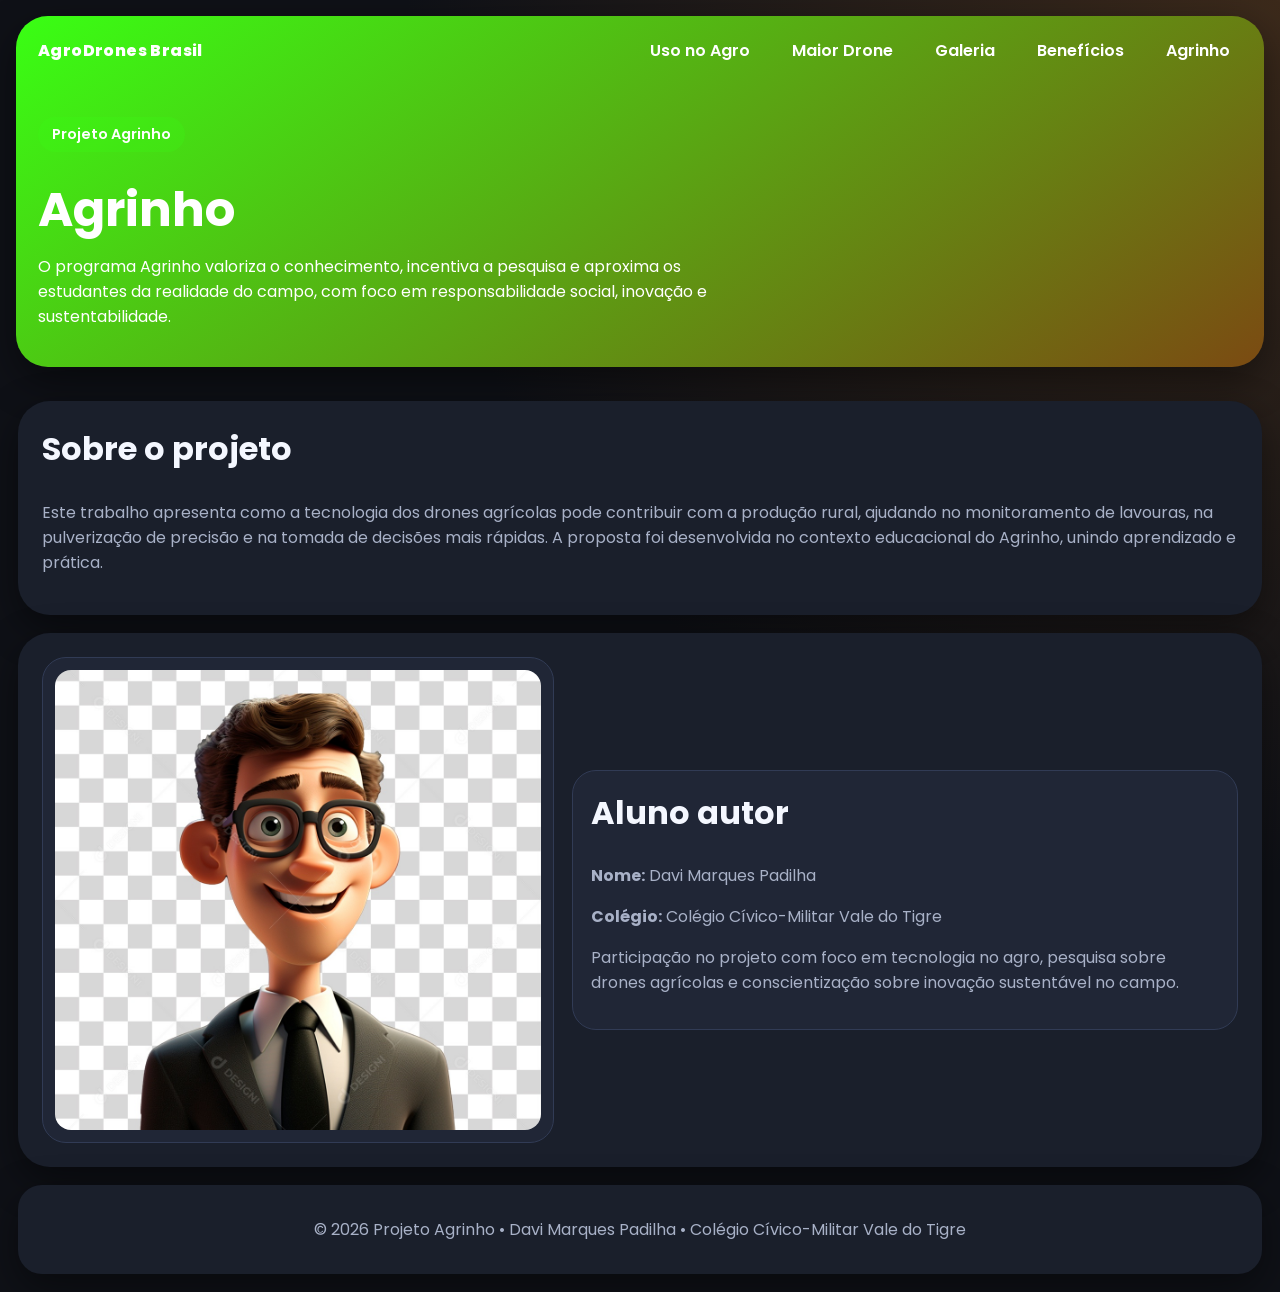
==== agrinho.html @ 19f5352e "Projeto Agrinho 2026" ====
﻿<!DOCTYPE html>
<html lang="pt-BR">
<head>
  <meta charset="UTF-8" />
  <meta name="viewport" content="width=device-width, initial-scale=1.0" />
  <title>Agrinho | AgroDrones Brasil</title>
  <link rel="preconnect" href="https://fonts.googleapis.com">
  <link rel="preconnect" href="https://fonts.gstatic.com" crossorigin>
  <link href="https://fonts.googleapis.com/css2?family=Poppins:wght@400;600;700;800&display=swap" rel="stylesheet">
  <link rel="stylesheet" href="styles.css" />
</head>
<body>
  <!--
    Cabeçalho da página institucional do Agrinho.
    Mantém a mesma navegação da página principal para consistência de experiência.
  -->
  <header class="cabecalho-destaque revelar">
    <nav class="barra-topo">
      <div class="marca">AgroDrones Brasil</div>
      <button id="botaoMenu" class="botao-menu" aria-label="Abrir menu">☰</button>
      <ul id="menuPrincipal" class="menu-principal">
        <li><a href="index.html#uso">Uso no Agro</a></li>
        <li><a href="index.html#maior">Maior Drone</a></li>
        <li><a href="index.html#galeria">Galeria</a></li>
        <li><a href="index.html#beneficios">Benefícios</a></li>
        <li><a href="agrinho.html#agrinho">Agrinho</a></li>
      </ul>
    </nav>

    <!--
      Introdução ao programa Agrinho, contextualizando o objetivo educacional do trabalho.
    -->
    <section class="conteudo-destaque">
      <p id="agrinho" class="etiqueta">Projeto Agrinho</p>
      <h1>Agrinho</h1>
      <p>
        O programa Agrinho valoriza o conhecimento, incentiva a pesquisa e aproxima os estudantes
        da realidade do campo, com foco em responsabilidade social, inovação e sustentabilidade.
      </p>
    </section>
  </header>

  <main>
    <!--
      Bloco explicativo do projeto:
      resume tema, justificativa e aplicação prática dentro do contexto escolar.
    -->
    <section class="secao-cartoes revelar">
      <h2>Sobre o projeto</h2>
      <p class="texto-agrinho">
        Este trabalho apresenta como a tecnologia dos drones agrícolas pode contribuir com a produção rural,
        ajudando no monitoramento de lavouras, na pulverização de precisão e na tomada de decisões mais rápidas.
        A proposta foi desenvolvida no contexto educacional do Agrinho, unindo aprendizado e prática.
      </p>
    </section>

    <!--
      Perfil do aluno autor:
      apresenta identificação, vínculo escolar e foco de participação no projeto.
    -->
    <section class="secao-perfil-aluno revelar">
      <div class="foto-aluno-box item-revelar">
        <img src="img/davi.jpg" alt="Aluno Davi Marques Padilha" loading="lazy" />
      </div>
      <article class="cartao item-revelar">
        <h2>Aluno autor</h2>
        <p><strong>Nome:</strong> Davi Marques Padilha</p>
        <p><strong>Colégio:</strong> Colégio Cívico-Militar Vale do Tigre</p>
        <p>
          Participação no projeto com foco em tecnologia no agro, pesquisa sobre drones agrícolas
          e conscientização sobre inovação sustentável no campo.
        </p>
      </article>
    </section>
  </main>

  <!-- Rodapé com créditos institucionais do trabalho. -->
  <footer class="revelar">
    <p>© 2026 Projeto Agrinho • Davi Marques Padilha • Colégio Cívico-Militar Vale do Tigre</p>
  </footer>

  <script src="script.js"></script>
</body>
</html>
---- styles.css ----
﻿/*
  Variáveis globais do tema.
  Definem cores, raios e sombra para manter consistência visual e facilitar ajustes futuros.
*/
:root {
  --fundo: #0f1117;
  --superficie: #1a1f2b;
  --primaria: #39ff14;
  --primaria-forte: #7b4a12;
  --secundaria: #f3ff33;
  --texto: #f4f7ff;
  --texto-suave: #a8b1c7;
  --raio-xl: 32px;
  --raio-lg: 24px;
  --raio-md: 16px;
  --sombra: 0 14px 40px rgba(0, 0, 0, 0.45);
}

* {
  box-sizing: border-box;
}

html {
  scroll-behavior: smooth;
}

/*
  Estilo base da página:
  remove margem padrão, aplica tipografia principal e cria fundo com gradiente radial.
*/
body {
  margin: 0;
  font-family: "Poppins", sans-serif;
  background: radial-gradient(circle at top right, #3c2a1b 0%, var(--fundo) 48%);
  color: var(--texto);
}

/*
  Área de destaque do topo (hero):
  bloco com gradiente, cantos arredondados e sombra para dar foco ao título.
*/
.cabecalho-destaque {
  margin: 16px;
  padding: 22px;
  border-radius: var(--raio-xl);
  background: linear-gradient(145deg, var(--primaria), var(--primaria-forte));
  color: #fff;
  box-shadow: var(--sombra);
}

/* Barra de navegação horizontal com distribuição entre marca e menu. */
.barra-topo {
  display: flex;
  align-items: center;
  justify-content: space-between;
  gap: 16px;
}

/* Marca principal do site no canto superior esquerdo. */
.marca {
  font-weight: 800;
  letter-spacing: 0.4px;
}

/* Menu desktop: itens em linha com espaçamento fixo. */
.menu-principal {
  display: flex;
  list-style: none;
  gap: 18px;
  margin: 0;
  padding: 0;
}

/* Estilo visual dos links do menu. */
.menu-principal a {
  text-decoration: none;
  color: #fff;
  font-weight: 600;
  padding: 8px 12px;
  border-radius: 999px;
  transition: background 0.3s ease;
}

/* Realce ao passar o mouse no menu. */
.menu-principal a:hover {
  background: rgba(57, 255, 20, 0.2);
}

/* Botão hambúrguer; fica oculto no desktop e visível no mobile via media query. */
.botao-menu {
  display: none;
  border: 0;
  background: rgba(57, 255, 20, 0.2);
  color: #fff;
  width: 42px;
  height: 42px;
  border-radius: 50%;
  font-size: 20px;
}

/* Bloco textual principal da capa (etiqueta, título e descrição). */
.conteudo-destaque {
  margin-top: 40px;
  max-width: 700px;
}

/* Selo visual curto usado para categorizar a seção. */
.etiqueta {
  display: inline-block;
  background: rgba(57, 255, 20, 0.2);
  padding: 7px 14px;
  border-radius: 999px;
  font-weight: 600;
  font-size: 0.9rem;
}

/* Título principal com escala fluida para diferentes larguras de tela. */
h1 {
  margin: 14px 0;
  font-size: clamp(1.9rem, 5vw, 3rem);
  line-height: 1.2;
}

/* Botão de chamada para ação com contraste alto e leve elevação no hover. */
.botao-acao {
  display: inline-block;
  margin-top: 10px;
  text-decoration: none;
  color: #0e1118;
  background: var(--secundaria);
  font-weight: 700;
  padding: 12px 18px;
  border-radius: 999px;
  transition: transform 0.3s ease, box-shadow 0.3s ease;
}

.botao-acao:hover {
  transform: translateY(-2px);
  box-shadow: 0 10px 20px rgba(0, 0, 0, 0.15);
}

/* Contêiner principal em grid para separar blocos com espaçamento uniforme. */
main {
  padding: 18px;
  display: grid;
  gap: 18px;
}

/*
  Cartões/seções padrão do projeto:
  mesma base visual para manter unidade entre os diferentes conteúdos.
*/
.secao-cartoes,
.secao-destaque,
.secao-galeria,
.secao-perfil-aluno {
  background: var(--superficie);
  border-radius: var(--raio-xl);
  padding: 24px;
  box-shadow: var(--sombra);
}

/* Títulos de seção com tamanho adaptável. */
h2 {
  margin-top: 0;
  font-size: clamp(1.3rem, 3vw, 2rem);
}

/* Grade de três colunas para cartões informativos no desktop. */
.grade-cartoes {
  display: grid;
  grid-template-columns: repeat(3, minmax(0, 1fr));
  gap: 14px;
}

/* Estilo individual de cada cartão de conteúdo. */
.cartao {
  background: #202636;
  border-radius: var(--raio-lg);
  padding: 18px;
  border: 1px solid #313b55;
}

.cartao h3 {
  margin-top: 0;
  font-size: 1.06rem;
}

/* Padroniza cor secundária para textos de apoio e legendas. */
.cartao p,
.secao-destaque p,
li,
footer,
.subtitulo-galeria,
figcaption,
.texto-agrinho {
  color: var(--texto-suave);
}

/* Seção de destaque dividida em conteúdo (2 partes) e painel (1 parte). */
.secao-destaque {
  display: grid;
  gap: 20px;
  grid-template-columns: 2fr 1fr;
}

.secao-destaque ul {
  padding-left: 18px;
}

/* Painel com números-chave do tema apresentado. */
.painel-estatisticas {
  background: #202636;
  border-radius: var(--raio-lg);
  padding: 18px;
}

/* Cada métrica do painel recebe bloco próprio com contraste interno. */
.bloco-estatistica {
  background: #131824;
  border-radius: var(--raio-md);
  padding: 12px;
  margin-bottom: 10px;
  border: 1px solid #313b55;
}

.bloco-estatistica span {
  display: block;
  font-size: 0.82rem;
  color: #94a4c9;
}

/* Valor principal do contador numérico. */
.contador {
  color: var(--primaria-forte);
  font-size: 1.5rem;
}

.subtitulo-galeria {
  margin-top: -8px;
}

/*
  Grid da galeria:
  três colunas no desktop com altura mínima para evitar "saltos" no layout.
*/
.grade-galeria {
  margin-top: 12px;
  display: grid;
  grid-template-columns: repeat(3, minmax(0, 1fr));
  gap: 14px;
  min-height: 280px;
}

/* Card de imagem da galeria com hover para feedback visual. */
.cartao-galeria {
  margin: 0;
  background: #202636;
  border-radius: var(--raio-lg);
  border: 1px solid #313b55;
  overflow: hidden;
  transition: transform 0.35s ease, box-shadow 0.35s ease;
}

.cartao-galeria:hover {
  transform: translateY(-6px);
  box-shadow: 0 18px 26px rgba(0, 0, 0, 0.12);
}

/* Tratamento de imagem para ocupar o card sem distorcer proporção. */
.cartao-galeria img {
  width: 100%;
  height: 220px;
  object-fit: cover;
  display: block;
}

figcaption {
  padding: 12px 14px;
  font-weight: 600;
}

/* Área de navegação da paginação da galeria (botões e números). */
.paginacao {
  margin-top: 18px;
  display: flex;
  align-items: center;
  justify-content: center;
  gap: 10px;
  flex-wrap: wrap;
}

.botao-pagina,
.numero-pagina {
  border: 1px solid #3b4666;
  background: #1a1f2b;
  color: #d6def3;
  border-radius: 999px;
  padding: 8px 14px;
  font-weight: 700;
  cursor: pointer;
}

/* Estado desabilitado de botões sem navegação possível. */
.botao-pagina:disabled {
  opacity: 0.45;
  cursor: not-allowed;
}

.numeros-pagina {
  display: flex;
  gap: 8px;
}

/* Destaque da página ativa na paginação. */
.numero-pagina.ativo {
  background: linear-gradient(140deg, var(--primaria), var(--secundaria));
  color: #0c1018;
  border-color: transparent;
}

/* Layout da seção de perfil do aluno (foto + descrição). */
.secao-perfil-aluno {
  display: grid;
  grid-template-columns: 1fr 1.3fr;
  gap: 18px;
  align-items: center;
}

.foto-aluno-box {
  background: #202636;
  border: 1px solid #313b55;
  border-radius: var(--raio-lg);
  padding: 12px;
}

.foto-aluno-box img {
  width: 100%;
  max-height: 460px;
  object-fit: cover;
  display: block;
  border-radius: var(--raio-md);
}

/* Rodapé institucional do projeto. */
footer {
  margin: 0 18px 18px;
  background: #1a1f2b;
  padding: 16px;
  border-radius: var(--raio-lg);
  text-align: center;
  box-shadow: var(--sombra);
}

/* Botão circular fixo para retorno rápido ao início da página. */
.botao-topo {
  position: fixed;
  right: 20px;
  bottom: 20px;
  width: 48px;
  height: 48px;
  border: 0;
  border-radius: 50%;
  background: linear-gradient(140deg, var(--primaria), var(--secundaria));
  color: #fff;
  font-size: 1.2rem;
  cursor: pointer;
  box-shadow: var(--sombra);
  opacity: 0;
  visibility: hidden;
  transform: translateY(10px);
  transition: opacity 0.3s ease, transform 0.3s ease, visibility 0.3s ease;
}

/* Classe ativada via JavaScript para exibir o botão topo. */
.botao-topo.mostrar {
  opacity: 1;
  visibility: visible;
  transform: translateY(0);
}

/*
  Estado inicial das animações de entrada.
  O JavaScript adiciona classe "mostrar" quando o item entra na tela.
*/
.revelar,
.item-revelar {
  opacity: 0;
  transform: translateY(24px) scale(0.98);
  transition: opacity 0.7s ease, transform 0.7s ease;
}

.revelar.mostrar,
.item-revelar.mostrar {
  opacity: 1;
  transform: translateY(0) scale(1);
}

/*
  Breakpoint de tablet:
  empilha grades em uma coluna para melhorar leitura e toque.
*/
@media (max-width: 900px) {
  .grade-cartoes,
  .secao-destaque,
  .grade-galeria,
  .secao-perfil-aluno {
    grid-template-columns: 1fr;
  }

  .cartao-galeria img {
    height: 260px;
  }
}

/*
  Breakpoint de celular:
  ativa menu hambúrguer e transforma menu em painel flutuante vertical.
*/
@media (max-width: 700px) {
  .botao-menu {
    display: inline-grid;
    place-items: center;
  }

  .menu-principal {
    position: absolute;
    top: 78px;
    right: 20px;
    background: #ffffff;
    color: var(--texto);
    padding: 14px;
    border-radius: var(--raio-md);
    box-shadow: var(--sombra);
    flex-direction: column;
    min-width: 190px;
    display: none;
  }

  .menu-principal.aberto {
    display: flex;
  }

  .menu-principal a {
    color: var(--primaria-forte);
    border-radius: 10px;
  }

  .cabecalho-destaque {
    position: relative;
  }
}
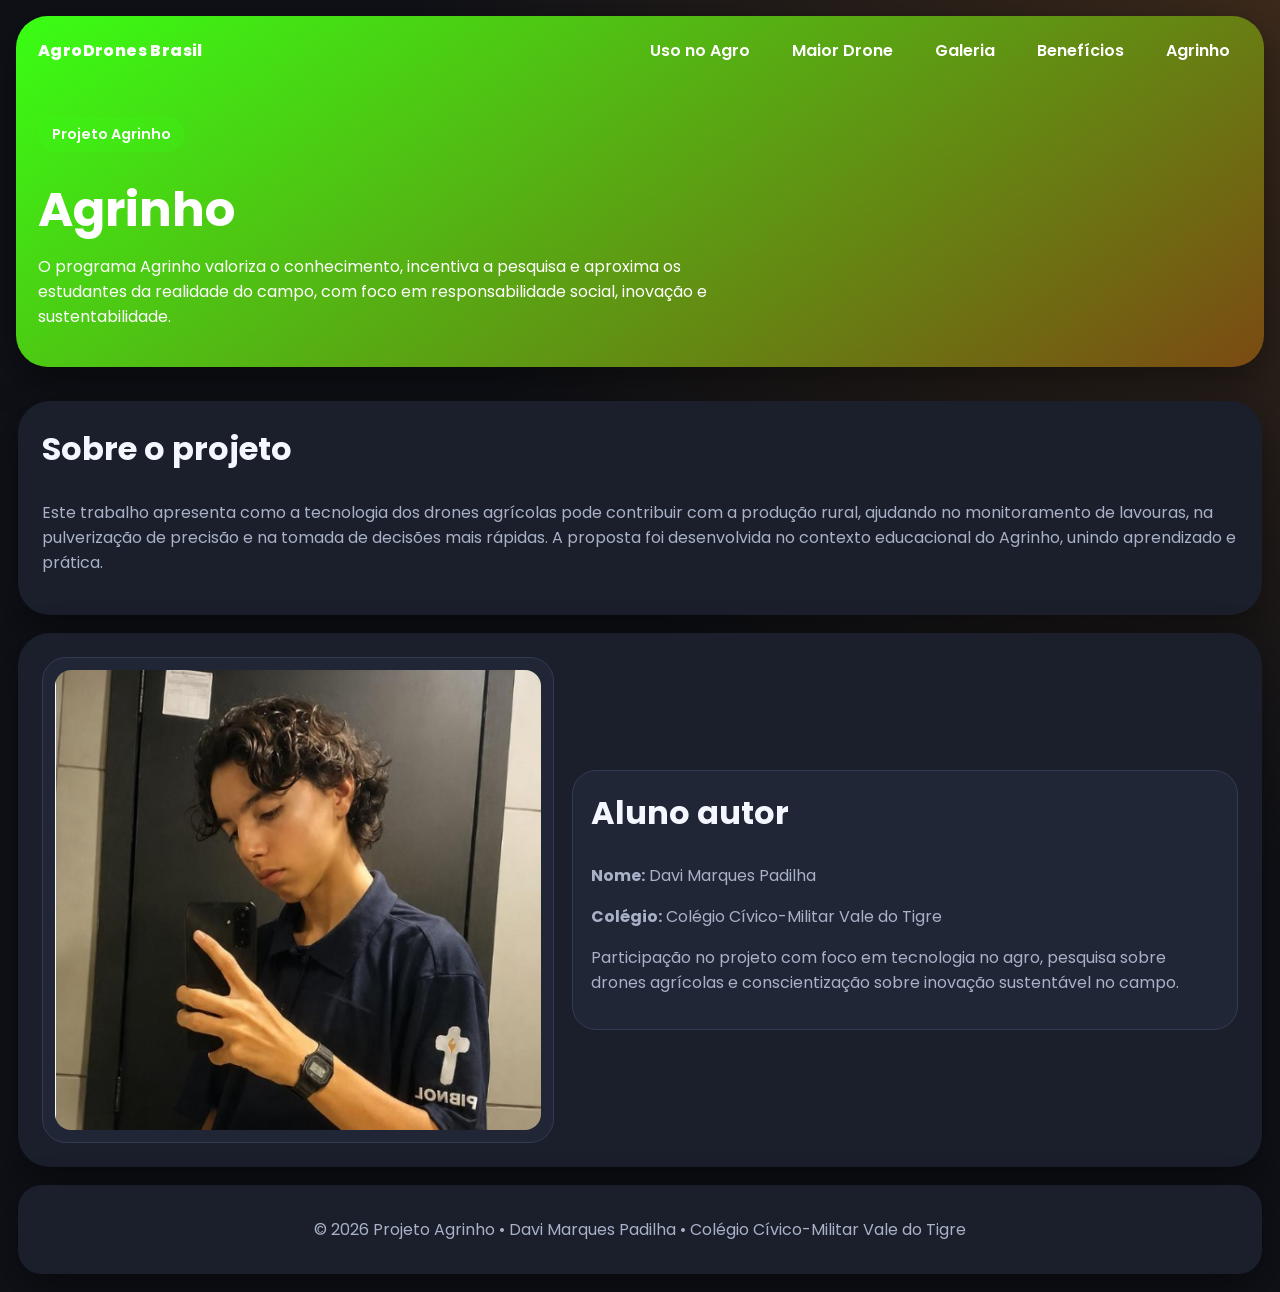
==== commit f5466233: "Minha foto" ====
--- a/agrinho.html
+++ b/agrinho.html
@@ -60,7 +60,7 @@
     -->
     <section class="secao-perfil-aluno revelar">
       <div class="foto-aluno-box item-revelar">
-        <img src="img/davi.jpg" alt="Aluno Davi Marques Padilha" loading="lazy" />
+        <img src="img/Davi.jpg" alt="Aluno Davi Marques Padilha" loading="lazy" />
       </div>
       <article class="cartao item-revelar">
         <h2>Aluno autor</h2>
@@ -81,4 +81,4 @@
 
   <script src="script.js"></script>
 </body>
-</html>
+</html>
